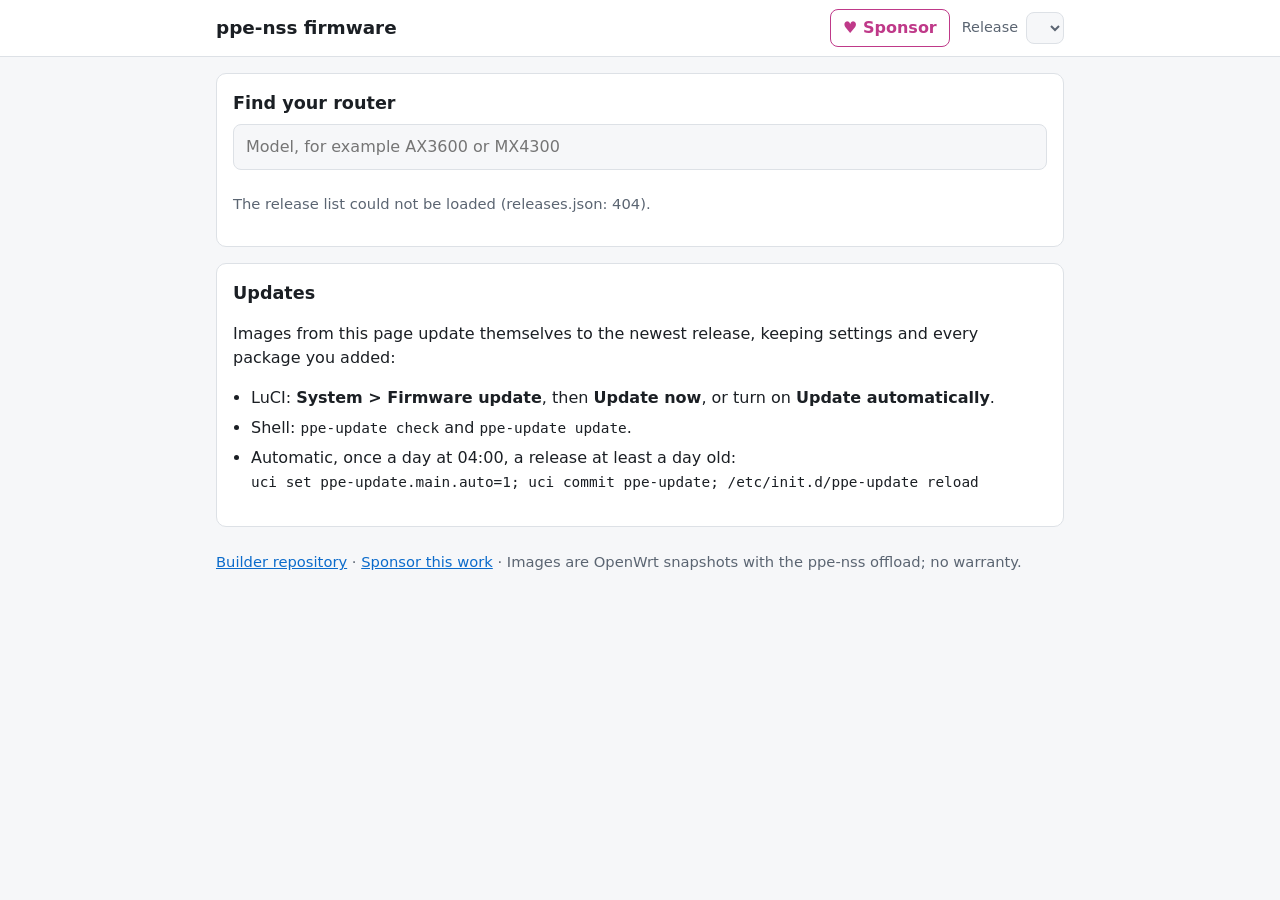
==== site/index.html @ 8c814215 "build: add an image picker with custom images The releases list assets per group, which leaves users" ====
<!doctype html>
<html lang="en">
<head>
<meta charset="utf-8">
<meta name="viewport" content="width=device-width, initial-scale=1">
<title>ppe-nss Firmware</title>
<meta name="description" content="Download or build OpenWrt ppe-nss images for IPQ807x and IPQ60xx routers, with their kernel module feed and automatic updates.">
<link rel="stylesheet" href="style.css">
</head>
<body>
<header class="top">
  <div class="wrap top-row">
    <h1>ppe-nss firmware</h1>
    <a class="btn sponsor" href="https://github.com/sponsors/JuliusBairaktaris" target="_blank" rel="noopener">♥ Sponsor</a>
    <label class="release">
      <span>Release</span>
      <select id="release" aria-label="Release"></select>
    </label>
  </div>
</header>

<main class="wrap">
  <section class="card" id="find">
    <label for="search" class="h2">Find your router</label>
    <input id="search" type="search" placeholder="Model, for example AX3600 or MX4300" autocomplete="off" spellcheck="false">
    <ul id="results" class="results" role="listbox"></ul>
    <p id="status" class="muted"></p>
  </section>

  <section class="card hidden" id="device">
    <div class="device-head">
      <div>
        <h2 id="dev-title"></h2>
        <p class="muted" id="dev-meta"></p>
      </div>
      <a id="dev-download" class="btn primary" href="#">Download sysupgrade image</a>
    </div>
    <dl class="facts">
      <dt>File</dt><dd id="dev-file" class="mono"></dd>
      <dt>SHA-256</dt><dd><button class="linkish mono" id="dev-sha" title="Copy"></button></dd>
    </dl>
    <p class="muted">Flash it with sysupgrade over an existing OpenWrt install (LuCI System &gt; Backup / Flash firmware). There is no factory image; install stock OpenWrt first.</p>
  </section>

  <section class="card hidden" id="custom">
    <h2>Customize</h2>
    <p class="muted">Add or leave out packages and add a first-boot script. The request opens as a GitHub issue (a GitHub account is needed); the image is built from this release and linked there in about 10 minutes.</p>

    <h3>Add packages</h3>
    <div class="adder">
      <input id="add-input" list="add-suggest" placeholder="Package name, for example kmod-wireguard" autocomplete="off" spellcheck="false">
      <button class="btn" id="add-btn" type="button">Add</button>
    </div>
    <datalist id="add-suggest"></datalist>
    <ul id="added" class="chips"></ul>

    <details>
      <summary>Packages in the image (<span id="base-count">0</span>). Tap one to leave it out.</summary>
      <input id="base-filter" type="search" placeholder="Filter" autocomplete="off" spellcheck="false">
      <ul id="base" class="chips small"></ul>
    </details>

    <h3><label for="script">First-boot script</label></h3>
    <textarea id="script" rows="5" spellcheck="false" placeholder="uci set system.@system[0].hostname='router'&#10;uci commit system"></textarea>
    <p class="muted">Runs once as /etc/uci-defaults/99-custom. The request is public: no passwords or keys.</p>

    <div class="actions">
      <button class="btn primary" id="request" type="button">Request build</button>
      <span id="request-note" class="muted"></span>
    </div>
  </section>

  <section class="card hidden" id="feed">
    <h2>Kernel modules</h2>
    <p class="muted">Every kernel module of this release, built with its kernel. The image already points at this feed:</p>
    <pre class="code"><code>apk update &amp;&amp; apk add kmod-&lt;name&gt;</code></pre>
    <p class="muted">Feed: <a id="feed-url" class="mono" href="#"></a></p>
    <input id="kmod-filter" type="search" placeholder="Search modules" autocomplete="off" spellcheck="false">
    <ul id="kmods" class="kmods"></ul>
  </section>

  <section class="card" id="updates">
    <h2>Updates</h2>
    <p>Images from this page update themselves to the newest release, keeping settings and every package you added:</p>
    <ul class="plain">
      <li>LuCI: <b>System &gt; Firmware update</b>, then <b>Update now</b>, or turn on <b>Update automatically</b>.</li>
      <li>Shell: <code>ppe-update check</code> and <code>ppe-update update</code>.</li>
      <li>Automatic, once a day at 04:00, a release at least a day old:<br><code>uci set ppe-update.main.auto=1; uci commit ppe-update; /etc/init.d/ppe-update reload</code></li>
    </ul>
  </section>
</main>

<footer class="wrap muted foot">
  <a id="repo-link" href="#">Builder repository</a> ·
  <a href="https://github.com/sponsors/JuliusBairaktaris">Sponsor this work</a> · Images are OpenWrt snapshots with the ppe-nss offload; no warranty.
</footer>
<script src="app.js"></script>
</body>
</html>
---- site/style.css ----
:root {
  --bg: #f6f7f9;
  --card: #ffffff;
  --fg: #1b1f24;
  --muted: #5b6572;
  --line: #dde1e6;
  --accent: #0b6bcb;
  --accent-fg: #ffffff;
  --chip: #eef1f5;
  --chip-off: #fde8e8;
  --chip-off-fg: #9b1c1c;
  --code: #f0f2f5;
  --radius: 10px;
  color-scheme: light;
}
@media (prefers-color-scheme: dark) {
  :root:not([data-theme="light"]) {
    --bg: #0f1216;
    --card: #171b21;
    --fg: #e6e9ed;
    --muted: #9aa4b1;
    --line: #2a3038;
    --accent: #4c9ef0;
    --accent-fg: #0b1220;
    --chip: #232931;
    --chip-off: #3a1d1f;
    --chip-off-fg: #f4a7a7;
    --code: #1f242b;
    color-scheme: dark;
  }
}
:root[data-theme="dark"] {
  --bg: #0f1216;
  --card: #171b21;
  --fg: #e6e9ed;
  --muted: #9aa4b1;
  --line: #2a3038;
  --accent: #4c9ef0;
  --accent-fg: #0b1220;
  --chip: #232931;
  --chip-off: #3a1d1f;
  --chip-off-fg: #f4a7a7;
  --code: #1f242b;
  color-scheme: dark;
}

* { box-sizing: border-box; }
html { -webkit-text-size-adjust: 100%; }
body {
  margin: 0;
  background: var(--bg);
  color: var(--fg);
  font: 16px/1.5 system-ui, -apple-system, "Segoe UI", Roboto, sans-serif;
}
a { color: var(--accent); }
code, .mono { font-family: ui-monospace, SFMono-Regular, Menlo, Consolas, monospace; font-size: 0.9em; }
.wrap { max-width: 880px; margin: 0 auto; padding: 0 16px; }
.hidden { display: none !important; }
.muted { color: var(--muted); font-size: 0.92em; }

.top { background: var(--card); border-bottom: 1px solid var(--line); position: sticky; top: 0; z-index: 2; }
.top-row { display: flex; align-items: center; justify-content: space-between; gap: 12px; min-height: 56px; flex-wrap: wrap; padding-top: 8px; padding-bottom: 8px; }
h1 { font-size: 1.15rem; margin: 0; flex: 1; }
.btn.sponsor { min-height: 36px; padding: 6px 12px; color: #bf3989; border-color: currentColor; background: none; font-weight: 600; }
.release { display: flex; align-items: center; gap: 8px; font-size: 0.9em; color: var(--muted); }
.release select { max-width: 60vw; }

.card { scroll-margin-top: 120px; background: var(--card); border: 1px solid var(--line); border-radius: var(--radius); padding: 16px; margin: 16px 0; }
h2, .h2 { font-size: 1.1rem; margin: 0 0 8px; display: block; font-weight: 600; }
h3 { font-size: 1rem; margin: 16px 0 6px; }

input, select, textarea, button { font: inherit; color: inherit; }
input[type="search"], input:not([type]), select, textarea {
  width: 100%;
  background: var(--bg);
  border: 1px solid var(--line);
  border-radius: 8px;
  padding: 10px 12px;
}
.release select { width: auto; padding: 6px 8px; }
textarea { font-family: ui-monospace, SFMono-Regular, Menlo, Consolas, monospace; font-size: 0.9em; resize: vertical; }
input:focus, select:focus, textarea:focus, button:focus-visible { outline: 2px solid var(--accent); outline-offset: 1px; }

.btn {
  display: inline-flex; align-items: center; justify-content: center;
  border: 1px solid var(--line); background: var(--chip); border-radius: 8px;
  padding: 10px 16px; text-decoration: none; cursor: pointer; white-space: nowrap; min-height: 44px;
}
.btn.primary { background: var(--accent); border-color: var(--accent); color: var(--accent-fg); font-weight: 600; }
.btn[disabled] { opacity: 0.5; cursor: not-allowed; }
.linkish { background: none; border: 0; padding: 0; color: var(--accent); cursor: pointer; text-align: left; word-break: break-all; }

.results { list-style: none; margin: 8px 0 0; padding: 0; max-height: 50vh; overflow: auto; }
.results li button {
  width: 100%; text-align: left; background: none; border: 0; border-bottom: 1px solid var(--line);
  padding: 12px 4px; cursor: pointer; display: flex; justify-content: space-between; gap: 8px;
}
.results li button:hover, .results li button:focus-visible { background: var(--chip); }
.tag { font-size: 0.8em; color: var(--muted); white-space: nowrap; }

.device-head { display: flex; justify-content: space-between; align-items: flex-start; gap: 12px; flex-wrap: wrap; }
.facts { display: grid; grid-template-columns: max-content 1fr; gap: 4px 12px; margin: 12px 0; }
.facts dt { color: var(--muted); }
.facts dd { margin: 0; word-break: break-all; }

.adder { display: flex; gap: 8px; }
.chips { list-style: none; padding: 0; margin: 8px 0; display: flex; flex-wrap: wrap; gap: 6px; }
.chips li button {
  background: var(--chip); border: 1px solid var(--line); border-radius: 999px;
  padding: 4px 10px; cursor: pointer; font-size: 0.9em; min-height: 32px;
}
.chips.small li button { font-size: 0.82em; }
.chips li button.off { background: var(--chip-off); color: var(--chip-off-fg); text-decoration: line-through; }
details { margin: 12px 0; }
summary { cursor: pointer; padding: 6px 0; }
details input { margin: 8px 0; }

.actions { display: flex; align-items: center; gap: 12px; flex-wrap: wrap; margin-top: 12px; }
.code { background: var(--code); border-radius: 8px; padding: 10px 12px; overflow-x: auto; margin: 8px 0; }
.kmods { list-style: none; padding: 0; margin: 8px 0 0; max-height: 40vh; overflow: auto; columns: 2; column-gap: 16px; font-size: 0.88em; }
.kmods li { break-inside: avoid; padding: 2px 0; display: flex; justify-content: space-between; gap: 8px; }
.plain { padding-left: 18px; }
.plain li { margin: 6px 0; }
.plain code { word-break: break-word; }
.foot { padding-top: 8px; padding-bottom: 32px; }

@media (max-width: 600px) {
  .kmods { columns: 1; }
  .device-head .btn { width: 100%; }
  .actions .btn { width: 100%; }
}
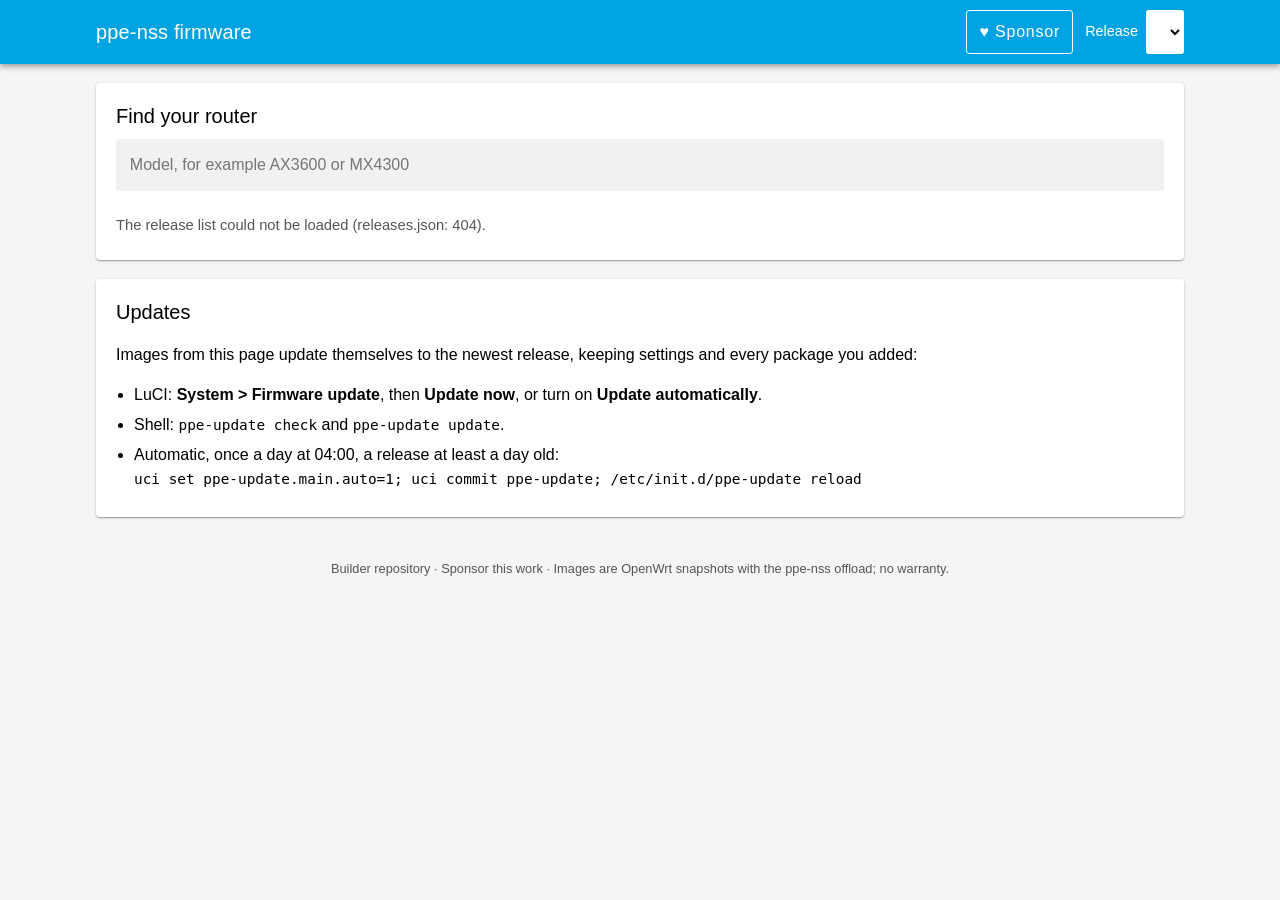
==== commit 5705035d: "site: confirm added packages and follow a build request Adding a package now says what happened to e" ====
--- a/site/index.html
+++ b/site/index.html
@@ -10,7 +10,7 @@
 <body>
 <header class="top">
   <div class="wrap top-row">
-    <h1>ppe-nss firmware</h1>
+    <h1><a id="home" href="./">ppe-nss firmware</a></h1>
     <a class="btn sponsor" href="https://github.com/sponsors/JuliusBairaktaris" target="_blank" rel="noopener">♥ Sponsor</a>
     <label class="release">
       <span>Release</span>
@@ -52,6 +52,7 @@
       <button class="btn" id="add-btn" type="button">Add</button>
     </div>
     <datalist id="add-suggest"></datalist>
+    <p id="add-note" class="note" role="status" aria-live="polite"></p>
     <ul id="added" class="chips"></ul>
 
     <details>
@@ -67,6 +68,14 @@
     <div class="actions">
       <button class="btn primary" id="request" type="button">Request build</button>
       <span id="request-note" class="muted"></span>
+    </div>
+    <div id="track" class="track hidden" role="status" aria-live="polite">
+      <ol>
+        <li id="track-issue">Submit the issue in the tab that just opened; the build starts when it is submitted.</li>
+        <li id="track-run">Build: waiting for the issue.</li>
+        <li id="track-done">The image is posted on the issue when the build finishes.</li>
+      </ol>
+      <p class="muted"><a id="track-runs" target="_blank" rel="noopener">All custom builds</a> · <a id="track-mine" target="_blank" rel="noopener">My requests</a></p>
     </div>
   </section>
 
--- a/site/style.css
+++ b/site/style.css
@@ -1,46 +1,52 @@
+/* Look follows firmware-selector.openwrt.org (www/index.css). */
 :root {
-  --bg: #f6f7f9;
-  --card: #ffffff;
-  --fg: #1b1f24;
-  --muted: #5b6572;
-  --line: #dde1e6;
-  --accent: #0b6bcb;
-  --accent-fg: #ffffff;
-  --chip: #eef1f5;
-  --chip-off: #fde8e8;
-  --chip-off-fg: #9b1c1c;
-  --code: #f0f2f5;
-  --radius: 10px;
+  --bg: #f5f5f5;
+  --card: #fff;
+  --fg: #000;
+  --muted: #555;
+  --line: lightgrey;
+  --head: #00a3e1;
+  --accent: #00a3e1;
+  --accent-hover: #038fc6;
+  --field: #f1f1f1;
+  --chip: #f1f1f1;
+  --chip-off: #f8d7da;
+  --chip-off-fg: #721c24;
+  --code: #f1f1f1;
   color-scheme: light;
 }
 @media (prefers-color-scheme: dark) {
   :root:not([data-theme="light"]) {
-    --bg: #0f1216;
-    --card: #171b21;
-    --fg: #e6e9ed;
-    --muted: #9aa4b1;
-    --line: #2a3038;
-    --accent: #4c9ef0;
-    --accent-fg: #0b1220;
-    --chip: #232931;
-    --chip-off: #3a1d1f;
-    --chip-off-fg: #f4a7a7;
-    --code: #1f242b;
+    --bg: #18181b;
+    --card: #252528;
+    --fg: #d0d0d0;
+    --muted: #a0a0a0;
+    --line: #444;
+    --head: #0080b3;
+    --accent: #0080b3;
+    --accent-hover: #038fc6;
+    --field: #313135;
+    --chip: #313135;
+    --chip-off: #601b21;
+    --chip-off-fg: #f4c7cb;
+    --code: #313135;
     color-scheme: dark;
   }
 }
 :root[data-theme="dark"] {
-  --bg: #0f1216;
-  --card: #171b21;
-  --fg: #e6e9ed;
-  --muted: #9aa4b1;
-  --line: #2a3038;
-  --accent: #4c9ef0;
-  --accent-fg: #0b1220;
-  --chip: #232931;
-  --chip-off: #3a1d1f;
-  --chip-off-fg: #f4a7a7;
-  --code: #1f242b;
+  --bg: #18181b;
+  --card: #252528;
+  --fg: #d0d0d0;
+  --muted: #a0a0a0;
+  --line: #444;
+  --head: #0080b3;
+  --accent: #0080b3;
+  --accent-hover: #038fc6;
+  --field: #313135;
+  --chip: #313135;
+  --chip-off: #601b21;
+  --chip-off-fg: #f4c7cb;
+  --code: #313135;
   color-scheme: dark;
 }
 
@@ -50,82 +56,112 @@
   margin: 0;
   background: var(--bg);
   color: var(--fg);
-  font: 16px/1.5 system-ui, -apple-system, "Segoe UI", Roboto, sans-serif;
+  font: 16px/1.5 "Arial", sans-serif;
 }
-a { color: var(--accent); }
+a { color: inherit; }
 code, .mono { font-family: ui-monospace, SFMono-Regular, Menlo, Consolas, monospace; font-size: 0.9em; }
-.wrap { max-width: 880px; margin: 0 auto; padding: 0 16px; }
+.wrap { max-width: 70em; margin: 0 auto; padding: 0 16px; }
 .hidden { display: none !important; }
 .muted { color: var(--muted); font-size: 0.92em; }
 
-.top { background: var(--card); border-bottom: 1px solid var(--line); position: sticky; top: 0; z-index: 2; }
-.top-row { display: flex; align-items: center; justify-content: space-between; gap: 12px; min-height: 56px; flex-wrap: wrap; padding-top: 8px; padding-bottom: 8px; }
-h1 { font-size: 1.15rem; margin: 0; flex: 1; }
-.btn.sponsor { min-height: 36px; padding: 6px 12px; color: #bf3989; border-color: currentColor; background: none; font-weight: 600; }
-.release { display: flex; align-items: center; gap: 8px; font-size: 0.9em; color: var(--muted); }
-.release select { max-width: 60vw; }
+.top {
+  background: var(--head); color: #fff; position: sticky; top: 0; z-index: 2; font-weight: 500;
+  box-shadow: 0 0.125em 0.25em -0.06em rgba(0, 0, 0, 0.2), 0 0.25em 0.3em 0 rgba(0, 0, 0, 0.14),
+    0 0.06em 0.625em 0 rgba(0, 0, 0, 0.12);
+}
+.top-row { display: flex; align-items: center; justify-content: space-between; gap: 12px; min-height: 4em; flex-wrap: wrap; padding-top: 8px; padding-bottom: 8px; }
+h1 { font-size: 1.25rem; font-weight: 500; letter-spacing: 0.0075em; margin: 0; flex: 1; }
+h1 a { color: inherit; text-decoration: none; }
+.btn.sponsor { padding: 6px 12px; color: #fff; background: none; border: 1px solid #fff; box-shadow: none; }
+.btn.sponsor:hover { background: rgba(255, 255, 255, 0.15); }
+.release { display: flex; align-items: center; gap: 8px; font-size: 0.9em; }
+.release select { width: auto; max-width: 60vw; min-height: 44px; padding: 6px 8px; background: #fff; color: #000; }
 
-.card { scroll-margin-top: 120px; background: var(--card); border: 1px solid var(--line); border-radius: var(--radius); padding: 16px; margin: 16px 0; }
-h2, .h2 { font-size: 1.1rem; margin: 0 0 8px; display: block; font-weight: 600; }
-h3 { font-size: 1rem; margin: 16px 0 6px; }
+.card {
+  scroll-margin-top: 120px; background: var(--card); border-radius: 0.25em; padding: 0.625em 20px; margin: 1.2em 0;
+  box-shadow: 0 0.06em 0.19em 0 rgba(0, 0, 0, 0.2), 0 0.06em 0.06em 0 rgba(0, 0, 0, 0.14),
+    0 0.125em 0.06em -0.06em rgba(0, 0, 0, 0.12);
+}
+h2, .h2 { font-size: 1.25rem; margin: 0.4em 0 8px; display: block; font-weight: 500; }
+h3 { font-size: 1rem; font-weight: 500; margin: 16px 0 6px; }
 
 input, select, textarea, button { font: inherit; color: inherit; }
 input[type="search"], input:not([type]), select, textarea {
   width: 100%;
-  background: var(--bg);
-  border: 1px solid var(--line);
-  border-radius: 8px;
-  padding: 10px 12px;
+  background: var(--field);
+  border: 0.06em solid transparent;
+  border-radius: 0.2em;
+  padding: 0.8em;
 }
-.release select { width: auto; padding: 6px 8px; }
 textarea { font-family: ui-monospace, SFMono-Regular, Menlo, Consolas, monospace; font-size: 0.9em; resize: vertical; }
 input:focus, select:focus, textarea:focus, button:focus-visible { outline: 2px solid var(--accent); outline-offset: 1px; }
 
 .btn {
   display: inline-flex; align-items: center; justify-content: center;
-  border: 1px solid var(--line); background: var(--chip); border-radius: 8px;
-  padding: 10px 16px; text-decoration: none; cursor: pointer; white-space: nowrap; min-height: 44px;
+  border: 0; background: var(--field); border-radius: 0.2em; letter-spacing: 0.05em;
+  padding: 0.8em; text-decoration: none; cursor: pointer; white-space: nowrap; min-height: 44px;
+  box-shadow: 0 0.06em 0.3em 0 rgba(0, 0, 0, 0.2), 0 0.125em 0.125em 0 rgba(0, 0, 0, 0.14),
+    0 0.19em 0.06em -0.125em rgba(0, 0, 0, 0.12);
 }
-.btn.primary { background: var(--accent); border-color: var(--accent); color: var(--accent-fg); font-weight: 600; }
+.btn.primary { background: var(--accent); color: #fff; }
+.btn.primary:hover { background: var(--accent-hover); }
 .btn[disabled] { opacity: 0.5; cursor: not-allowed; }
-.linkish { background: none; border: 0; padding: 0; color: var(--accent); cursor: pointer; text-align: left; word-break: break-all; }
+.linkish {
+  background: none; border: 0; padding: 0; color: inherit; text-decoration: underline; cursor: pointer;
+  text-align: left; word-break: break-all; min-height: 44px; display: inline-flex; align-items: center;
+}
 
 .results { list-style: none; margin: 8px 0 0; padding: 0; max-height: 50vh; overflow: auto; }
 .results li button {
-  width: 100%; text-align: left; background: none; border: 0; border-bottom: 1px solid var(--line);
-  padding: 12px 4px; cursor: pointer; display: flex; justify-content: space-between; gap: 8px;
+  width: 100%; text-align: left; background: none; border: 0; border-bottom: 0.1em solid var(--line);
+  padding: 0.8em; min-height: 44px; cursor: pointer; display: flex; justify-content: space-between; gap: 8px;
 }
-.results li button:hover, .results li button:focus-visible { background: var(--chip); }
+.results li button:hover, .results li button:focus-visible { background: var(--accent); color: #fff; }
+.results li button:hover .tag, .results li button:focus-visible .tag { color: inherit; }
 .tag { font-size: 0.8em; color: var(--muted); white-space: nowrap; }
 
 .device-head { display: flex; justify-content: space-between; align-items: flex-start; gap: 12px; flex-wrap: wrap; }
-.facts { display: grid; grid-template-columns: max-content 1fr; gap: 4px 12px; margin: 12px 0; }
+#dev-title { font-weight: bold; }
+.facts { display: grid; grid-template-columns: max-content 1fr; gap: 4px 12px; margin: 12px 0; align-items: center; }
 .facts dt { color: var(--muted); }
+.facts dt::after { content: ":"; }
 .facts dd { margin: 0; word-break: break-all; }
+#feed-url { word-break: break-all; }
 
 .adder { display: flex; gap: 8px; }
 .chips { list-style: none; padding: 0; margin: 8px 0; display: flex; flex-wrap: wrap; gap: 6px; }
 .chips li button {
-  background: var(--chip); border: 1px solid var(--line); border-radius: 999px;
-  padding: 4px 10px; cursor: pointer; font-size: 0.9em; min-height: 32px;
+  background: var(--chip); border: 0; border-radius: 0.2em;
+  padding: 4px 12px; cursor: pointer; font-size: 0.9em; min-height: 44px;
 }
 .chips.small li button { font-size: 0.82em; }
+.chips li button.new { animation: flash 1.5s ease-out; }
+@keyframes flash { from { background: var(--accent); color: #fff; } }
+.note { min-height: 1.4em; margin: 4px 0; font-size: 0.92em; color: var(--muted); }
+.note.bad { color: var(--chip-off-fg); }
+.track { margin-top: 12px; padding: 0.6em 1em; border-left: 3px solid var(--accent); }
+.track ol { margin: 0; padding-left: 1.2em; }
+.track li { margin: 4px 0; }
+.track li.ok::marker { content: "✓  "; color: var(--accent); }
+.track li.bad::marker { content: "✕  "; color: var(--chip-off-fg); }
 .chips li button.off { background: var(--chip-off); color: var(--chip-off-fg); text-decoration: line-through; }
 details { margin: 12px 0; }
-summary { cursor: pointer; padding: 6px 0; }
+summary { cursor: pointer; padding: 10px 0; min-height: 44px; }
 details input { margin: 8px 0; }
 
-.actions { display: flex; align-items: center; gap: 12px; flex-wrap: wrap; margin-top: 12px; }
-.code { background: var(--code); border-radius: 8px; padding: 10px 12px; overflow-x: auto; margin: 8px 0; }
+.actions { display: flex; align-items: center; gap: 12px; flex-wrap: wrap; margin-top: 12px; margin-bottom: 0.6em; }
+.code { background: var(--code); border-radius: 0.2em; padding: 0.8em; overflow-x: auto; margin: 8px 0; }
 .kmods { list-style: none; padding: 0; margin: 8px 0 0; max-height: 40vh; overflow: auto; columns: 2; column-gap: 16px; font-size: 0.88em; }
-.kmods li { break-inside: avoid; padding: 2px 0; display: flex; justify-content: space-between; gap: 8px; }
+.kmods li { break-inside: avoid; display: flex; justify-content: space-between; align-items: center; gap: 8px; border-bottom: 1px solid var(--line); }
 .plain { padding-left: 18px; }
 .plain li { margin: 6px 0; }
 .plain code { word-break: break-word; }
-.foot { padding-top: 8px; padding-bottom: 32px; }
+.foot { font-size: 0.8em; text-align: center; padding-top: 8px; padding-bottom: 32px; }
+.foot a { text-decoration: none; display: inline-block; padding: 14px 0; }
 
 @media (max-width: 600px) {
   .kmods { columns: 1; }
   .device-head .btn { width: 100%; }
   .actions .btn { width: 100%; }
+  .card { padding: 0.625em 12px; }
 }
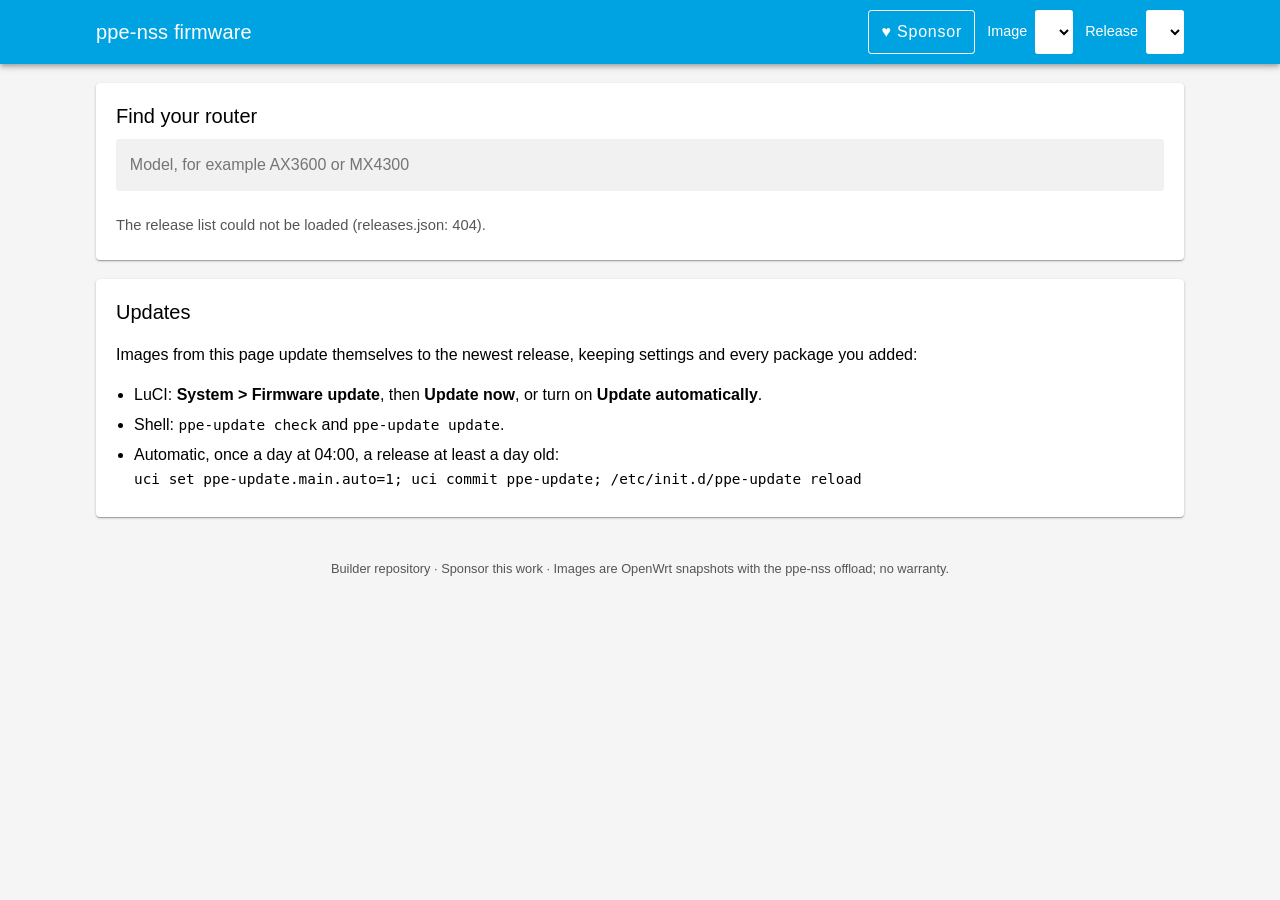
==== commit 70d3391f: "build-daily: add the daily ppe-wifi-offload images Build the ppe-wifi-offload branch (OpenWrt main w" ====
--- a/site/index.html
+++ b/site/index.html
@@ -12,6 +12,10 @@
   <div class="wrap top-row">
     <h1><a id="home" href="./">ppe-nss firmware</a></h1>
     <a class="btn sponsor" href="https://github.com/sponsors/JuliusBairaktaris" target="_blank" rel="noopener">♥ Sponsor</a>
+    <label class="release">
+      <span>Image</span>
+      <select id="flavour" aria-label="Image"></select>
+    </label>
     <label class="release">
       <span>Release</span>
       <select id="release" aria-label="Release"></select>
